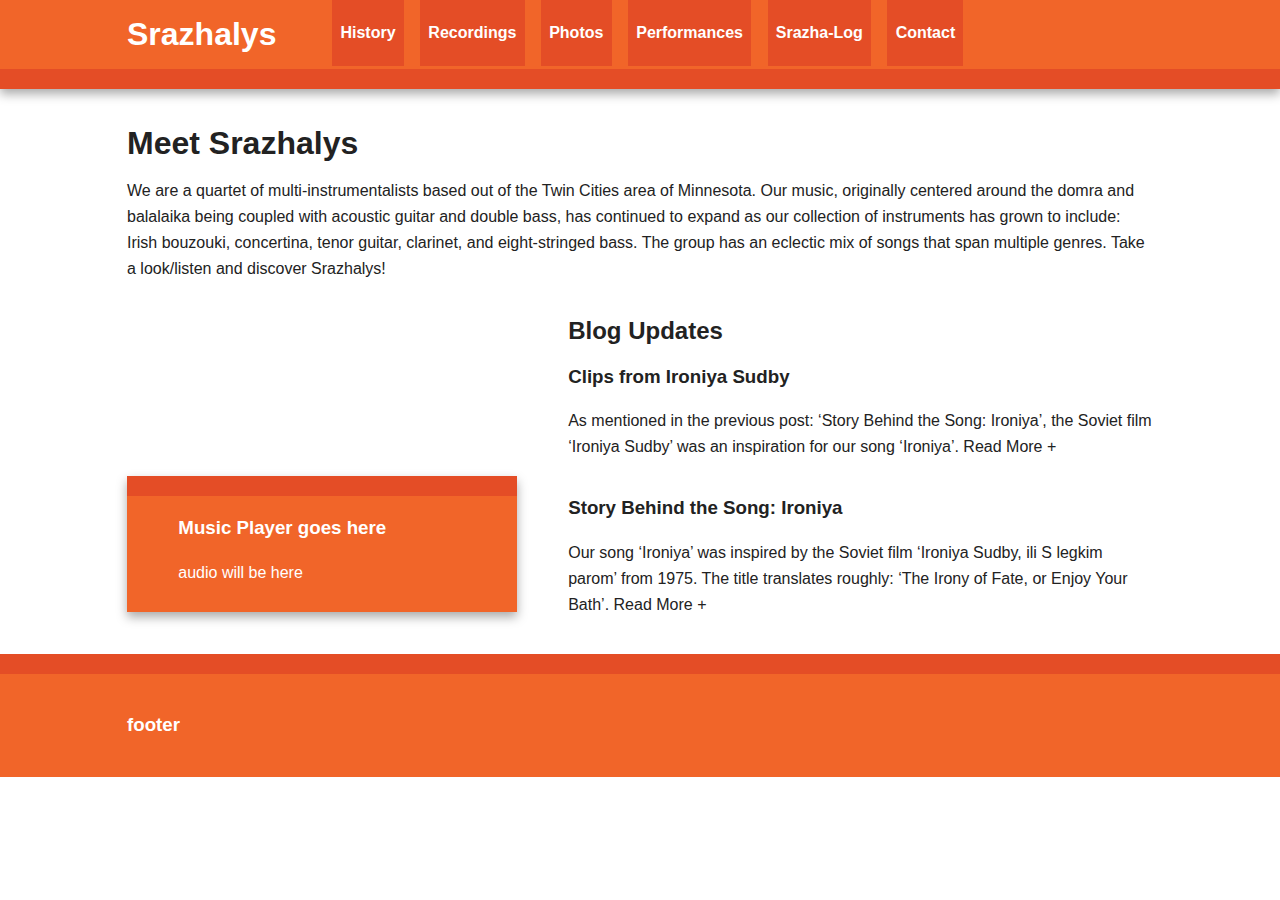
==== index.html @ f8c0aa1a "Organizing File Structure" ====
<!DOCTYPE html>
<!--[if lt IE 7]>      <html class="no-js lt-ie9 lt-ie8 lt-ie7"> <![endif]-->
<!--[if IE 7]>         <html class="no-js lt-ie9 lt-ie8"> <![endif]-->
<!--[if IE 8]>         <html class="no-js lt-ie9"> <![endif]-->
<!--[if gt IE 8]><!--> <html class="no-js"> <!--<![endif]-->
<!--Home-->
    <head>
        <meta charset="utf-8">
        <meta http-equiv="X-UA-Compatible" content="IE=edge,chrome=1">
        <title>Srazhalys</title>
        <meta name="description" content="">
        <meta name="viewport" content="width=device-width, initial-scale=1">

        <link rel="stylesheet" href="css/normalize.min.css">
        <link rel="stylesheet" href="css/main.css">

        <!--[if lt IE 9]>
            <script src="js/vendor/html5-3.6-respond-1.1.0.min.js"></script>
        <![endif]-->
    </head>
    <body>
        <!--[if lt IE 7]>
            <p class="browsehappy">You are using an <strong>outdated</strong> browser. Please <a href="http://browsehappy.com/">upgrade your browser</a> to improve your experience.</p>
        <![endif]-->

        <div class="header-container">
            <header class="wrapper clearfix">
                <h1 class="title">Srazhalys</h1>
                <nav>
                    <ul>
                        <li><a href="History">History</a></li>
                        <li><a href="recordings">Recordings</a></li>
                        <li><a href="photos">Photos</a></li>
                        <li><a href="Performances">Performances</a></li>
                        <li><a href="Srazha-log">Srazha-Log</a></li>
                        <li><a href="Contact">Contact</a></li>
                    </ul>
                </nav>
            </header>
        </div>

        <div class="main-container">
            <div class="main wrapper clearfix">

                <section>
                    <header>
                        <h1>Meet Srazhalys</h1>
                        <p>We are a quartet of multi-instrumentalists based out of the Twin Cities area of Minnesota. Our music, originally centered around the domra and balalaika being coupled with acoustic guitar and double bass, has continued to expand as our collection of instruments has grown to include: Irish bouzouki, concertina, tenor guitar, clarinet, and eight-stringed bass. The group has an eclectic mix of songs that span multiple genres. Take a look/listen and discover Srazhalys!</p>
                    </header>
                    <article>
                        <h2>Blog Updates</h2>
                        <h3>Clips from Ironiya Sudby</h3>
                        <p>As mentioned in the previous post: ‘Story Behind the Song: Ironiya’, the Soviet film ‘Ironiya Sudby’ was an inspiration for our song ‘Ironiya’. Read More +</p>
                    </article>
                    <article>
                        <h3>Story Behind the Song: Ironiya</h3>
                        <p>Our song ‘Ironiya’ was inspired by the Soviet film ‘Ironiya Sudby, ili S legkim parom’ from 1975.  The title translates roughly: ‘The Irony of Fate, or Enjoy Your Bath’. Read More +</p>
                    </article>
                </section>

                <aside>
                    <h3>Music Player goes here</h3>
                    <p>audio will be here</p>
                </aside>

            </div> <!-- #main -->
        </div> <!-- #main-container -->

        <div class="footer-container">
            <footer class="wrapper">
                <h3>footer</h3>
            </footer>
        </div>

        <script src="//ajax.googleapis.com/ajax/libs/jquery/1.11.1/jquery.js"></script>
        <script>window.jQuery || document.write('<script src="js/vendor/jquery-1.11.1.js"><\/script>')</script>

        <script src="js/main.js"></script>

        <!-- Google Analytics: change UA-XXXXX-X to be your site's ID. -->
        <script>
            (function(b,o,i,l,e,r){b.GoogleAnalyticsObject=l;b[l]||(b[l]=
            function(){(b[l].q=b[l].q||[]).push(arguments)});b[l].l=+new Date;
            e=o.createElement(i);r=o.getElementsByTagName(i)[0];
            e.src='//www.google-analytics.com/analytics.js';
            r.parentNode.insertBefore(e,r)}(window,document,'script','ga'));
            ga('create','UA-XXXXX-X');ga('send','pageview');
        </script>
    </body>
</html>
---- css/main.css ----
/*! HTML5 Boilerplate v4.3.0 | MIT License | http://h5bp.com/ */

textarea { 
  -webkit-box-sizing: border-box; /* Safari/Chrome, other WebKit */
  -moz-box-sizing: border-box;    /* Firefox, other Gecko */
  box-sizing: border-box;         /* Opera/IE 8+ */
}

html,
button,
input,
select,
textarea {
    color: #222;
}

html {
    font-size: 1em;
    line-height: 1.4;
}

::-moz-selection {
    background: #b3d4fc;
    text-shadow: none;
}

::selection {
    background: #b3d4fc;
    text-shadow: none;
}

hr {
    display: block;
    height: 1px;
    border: 0;
    border-top: 1px solid #ccc;
    margin: 1em 0;
    padding: 0;
}

audio,
canvas,
img,
video {
    vertical-align: middle;
}

fieldset {
    border: 0;
    margin: 0;
    padding: 0;
}

textarea {
    resize: vertical;
}

.browsehappy {
    margin: 0.2em 0;
    background: #ccc;
    color: #000;
    padding: 0.2em 0;
}


/* ===== Initializr Styles ==================================================
   Author: Jonathan Verrecchia - verekia.com/initializr/responsive-template
   ========================================================================== */

body {
    font: 16px/26px Helvetica, Helvetica Neue, Arial;
}

.wrapper {
    width: 90%;
    margin: 0 5%;
}

/* ===================
    ALL: Orange Theme
   =================== */

.header-container {
    border-bottom: 20px solid #e44d26;
}

.footer-container,
.main aside {
    border-top: 20px solid #e44d26;
}

.header-container,
.footer-container,
.main aside {
    background: #f16529;
}

.title {
    color: white;
}

/* ==============
    MOBILE: Menu
   ============== */

nav ul {
    margin: 0;
    padding: 0;
}

nav a {
    display: block;
    margin-bottom: 10px;
    padding: 15px 0;

    text-align: center;
    text-decoration: none;
    font-weight: bold;

    color: white;
    background: #e44d26;
}

nav a:hover,
nav a:visited {
    color: white;
}

nav a:hover {
    text-decoration: underline;
}


/* ==============
    MOBILE: Main
   ============== */

.main {
    padding: 20px 0;
}

.main article h1 {
    font-size: 2em;
}

.main aside {
    color: white;
    padding: 0px 5% 10px;
}

.footer-container footer {
    color: white;
    padding: 20px 0;
}

/* ===============
    ALL: IE Fixes
   =============== */

.ie7 .title {
    padding-top: 20px;
}

/* ==========================================================================
   Author's custom styles
   ========================================================================== */















/* ==========================================================================
   Media Queries
   ========================================================================== */

@media only screen and (min-width: 480px) {

/* ====================
    INTERMEDIATE: Menu
   ==================== */

    nav a {
        float: left;
        margin: 0 1%;
        padding: 20px 3%;
        margin-bottom: 0;
    }

    nav li:first-child a {
        margin-left: 0;
    }

    nav li:last-child a {
        margin-right: 0;
    }

/* ========================
    INTERMEDIATE: IE Fixes
   ======================== */

    nav ul li {
        display: inline;
    }

    .oldie nav a {
        margin: 0 0.7%;
    }
}

@media only screen and (min-width: 768px) {

/* ====================
    WIDE: CSS3 Effects
   ==================== */

    .header-container,
    .main aside {
        -webkit-box-shadow: 0 5px 10px #aaa;
           -moz-box-shadow: 0 5px 10px #aaa;
                box-shadow: 0 5px 10px #aaa;
    }

/* ============
    WIDE: Menu
   ============ */

    .title {
        float: left;
    }
	
   nav a {
        margin: 0 1%;
        padding: 20px 1%;
        margin-bottom: 0;
    }

    nav li:first-child a {
        margin-left: 0;
    }

    nav li:last-child a {
        margin-right: 0;
    }
    
    nav {
        float: right;
        width: 80%;
    }

/* ============
    WIDE: Main
   ============ */

    .main article {
        float: right;
        width: 57%;
    }

    .main aside {
        float: left;
        width: 28%;
    }
}

@media only screen and (min-width: 1140px) {

/* ===============
    Maximal Width
   =============== */

    .wrapper {
        width: 1026px; /* 1140px - 10% for margins */
        margin: 0 auto;
    }
}

/* ==========================================================================
   Helper classes
   ========================================================================== */

.ir {
    background-color: transparent;
    border: 0;
    overflow: hidden;
    *text-indent: -9999px;
}

.ir:before {
    content: "";
    display: block;
    width: 0;
    height: 150%;
}

.hidden {
    display: none !important;
    visibility: hidden;
}

.visuallyhidden {
    border: 0;
    clip: rect(0 0 0 0);
    height: 1px;
    margin: -1px;
    overflow: hidden;
    padding: 0;
    position: absolute;
    width: 1px;
}

.visuallyhidden.focusable:active,
.visuallyhidden.focusable:focus {
    clip: auto;
    height: auto;
    margin: 0;
    overflow: visible;
    position: static;
    width: auto;
}

.invisible {
    visibility: hidden;
}

.clearfix:before,
.clearfix:after {
    content: " ";
    display: table;
}

.clearfix:after {
    clear: both;
}

.clearfix {
    *zoom: 1;
}

/* ==========================================================================
   Print styles
   ========================================================================== */

@media print {
    * {
        background: transparent !important;
        color: #000 !important;
        box-shadow: none !important;
        text-shadow: none !important;
    }

    a,
    a:visited {
        text-decoration: underline;
    }

    a[href]:after {
        content: " (" attr(href) ")";
    }

    abbr[title]:after {
        content: " (" attr(title) ")";
    }

    .ir a:after,
    a[href^="javascript:"]:after,
    a[href^="#"]:after {
        content: "";
    }

    pre,
    blockquote {
        border: 1px solid #999;
        page-break-inside: avoid;
    }

    thead {
        display: table-header-group;
    }

    tr,
    img {
        page-break-inside: avoid;
    }

    img {
        max-width: 100% !important;
    }

    @page {
        margin: 0.5cm;
    }

    p,
    h2,
    h3 {
        orphans: 3;
        widows: 3;
    }

    h2,
    h3 {
        page-break-after: avoid;
    }
}
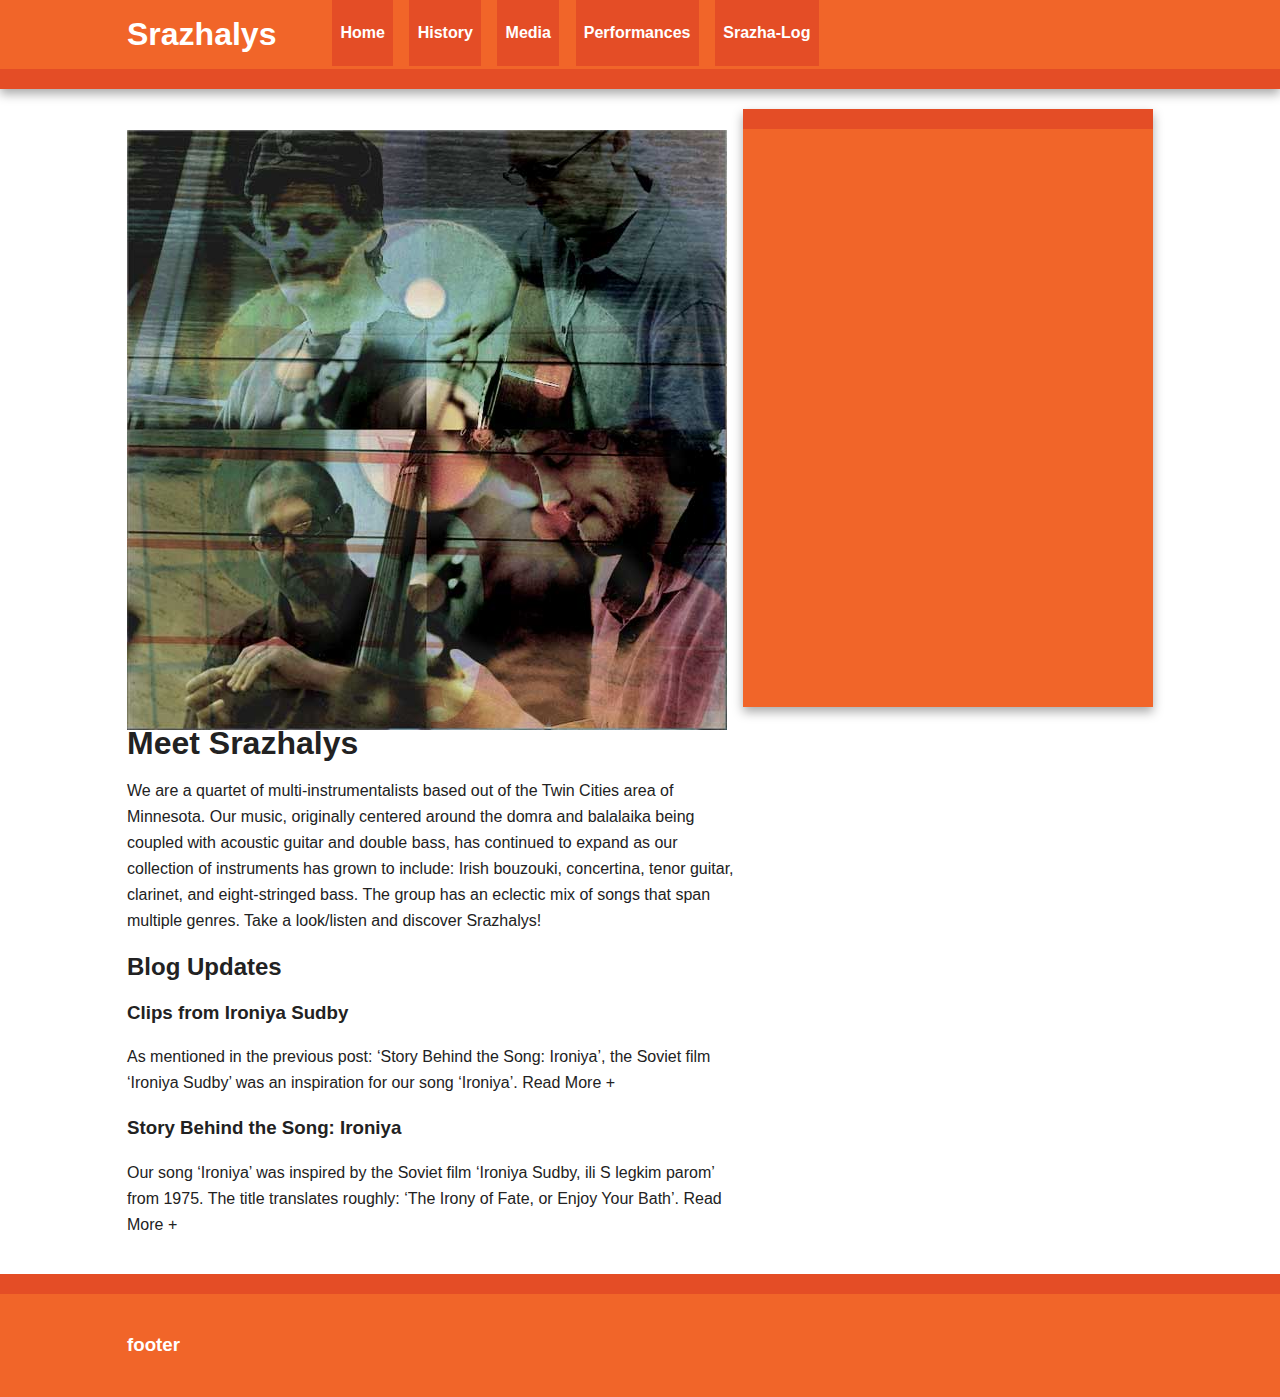
==== commit b2ab4eaa: "added images, updated home, performances, media pg" ====
--- a/index.html
+++ b/index.html
@@ -28,12 +28,11 @@
                 <h1 class="title">Srazhalys</h1>
                 <nav>
                     <ul>
+                    	<li><a href="">Home</a></li>
                         <li><a href="History">History</a></li>
-                        <li><a href="recordings">Recordings</a></li>
-                        <li><a href="photos">Photos</a></li>
+                        <li><a href="Media">Media</a></li>
                         <li><a href="Performances">Performances</a></li>
                         <li><a href="Srazha-log">Srazha-Log</a></li>
-                        <li><a href="Contact">Contact</a></li>
                     </ul>
                 </nav>
             </header>
@@ -44,6 +43,7 @@
 
                 <section>
                     <header>
+                        <img src="img/homepage.jpg" alt="album cover with photos">
                         <h1>Meet Srazhalys</h1>
                         <p>We are a quartet of multi-instrumentalists based out of the Twin Cities area of Minnesota. Our music, originally centered around the domra and balalaika being coupled with acoustic guitar and double bass, has continued to expand as our collection of instruments has grown to include: Irish bouzouki, concertina, tenor guitar, clarinet, and eight-stringed bass. The group has an eclectic mix of songs that span multiple genres. Take a look/listen and discover Srazhalys!</p>
                     </header>
@@ -59,8 +59,7 @@
                 </section>
 
                 <aside>
-                    <h3>Music Player goes here</h3>
-                    <p>audio will be here</p>
+                    <iframe style="border: 0; width: 350px; height: 560px;" src="http://bandcamp.com/EmbeddedPlayer/album=3170733593/size=large/bgcol=ffffff/linkcol=63b2cc/artwork=small/transparent=true/" seamless><a href="http://srazhalys.bandcamp.com/album/srazhalys">Srazhalys by Srazhalys</a></iframe>
                 </aside>
 
             </div> <!-- #main -->
--- a/css/main.css
+++ b/css/main.css
@@ -43,6 +43,7 @@
 img,
 video {
     vertical-align: middle;
+
 }
 
 fieldset {
@@ -261,14 +262,18 @@
     WIDE: Main
    ============ */
 
-    .main article {
+    .main section {
+        float: left;
+        width: 60%;
+    }
+
+    .main aside {
         float: right;
-        width: 57%;
-    }
-
-    .main aside {
-        float: left;
-        width: 28%;
+        width: 30%;
+    }
+    
+    .main aside iframe {
+    	max-width: 100%;
     }
 }
 
@@ -411,4 +416,8 @@
     h3 {
         page-break-after: avoid;
     }
-}+}
+
+section img {
+	float: left;
+}
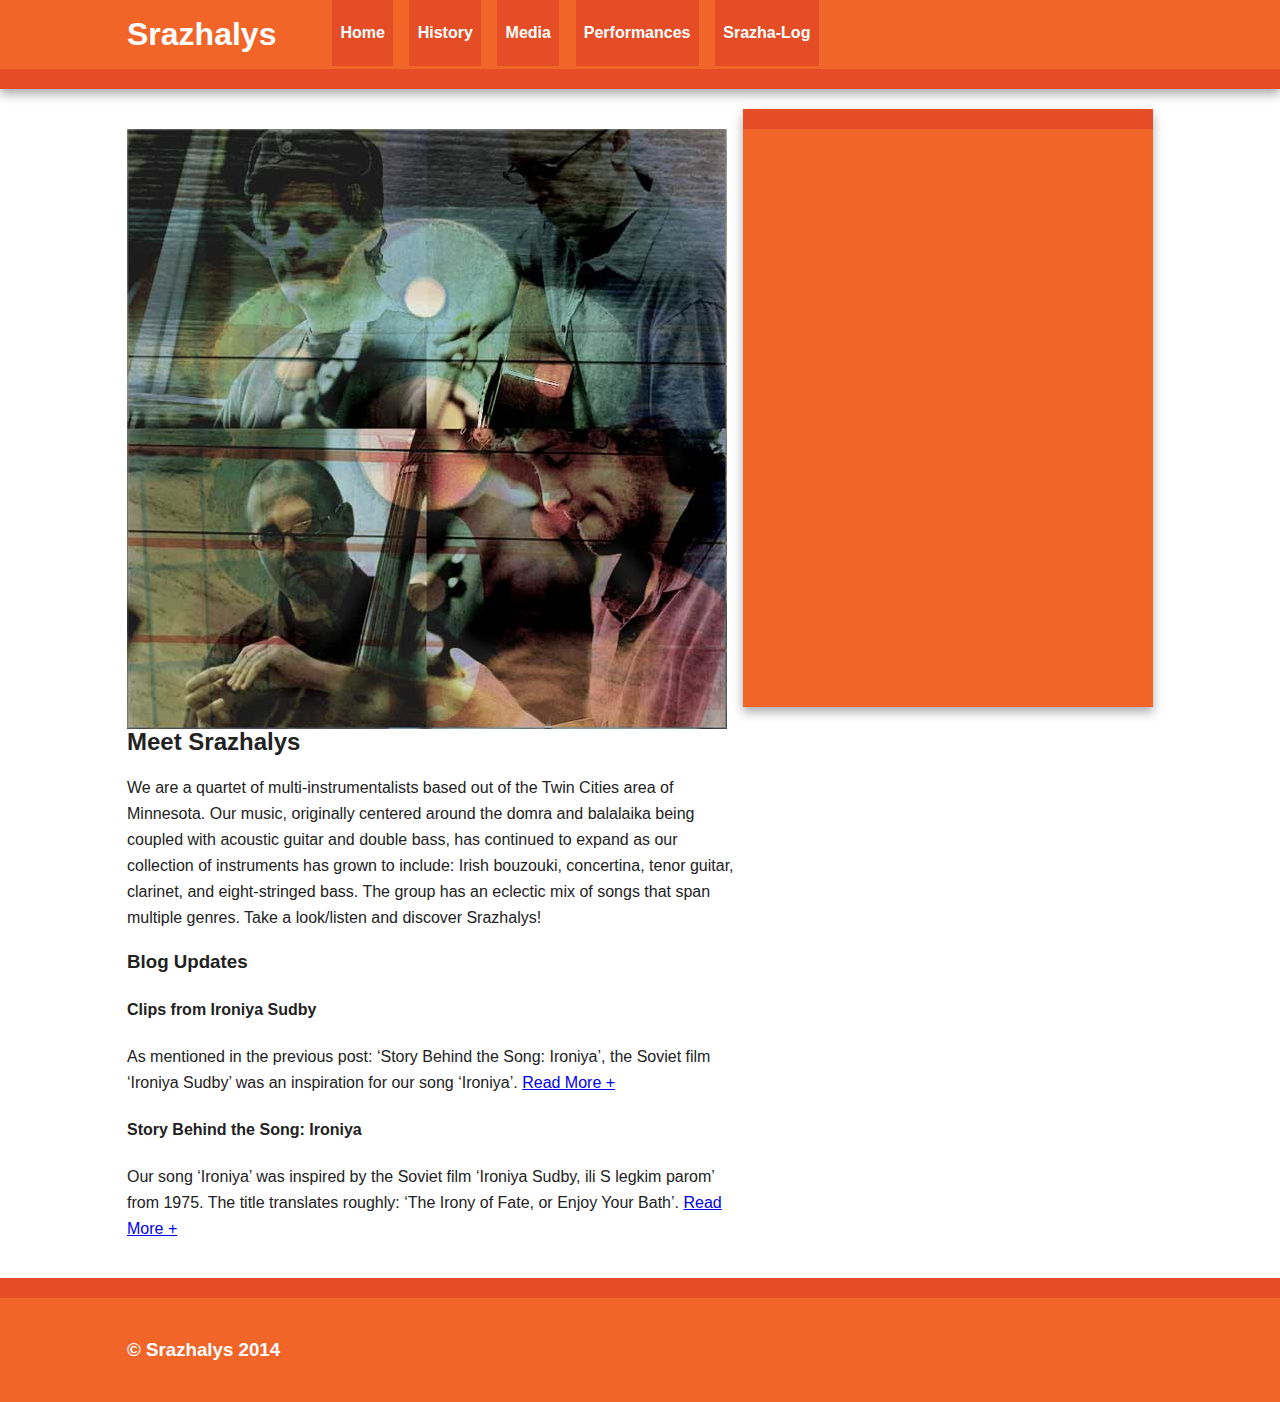
==== commit f5708f5f: "Part One HTML Commit" ====
--- a/index.html
+++ b/index.html
@@ -32,7 +32,7 @@
                         <li><a href="History">History</a></li>
                         <li><a href="Media">Media</a></li>
                         <li><a href="Performances">Performances</a></li>
-                        <li><a href="Srazha-log">Srazha-Log</a></li>
+                        <li><a href="Srazha-Log">Srazha-Log</a></li>
                     </ul>
                 </nav>
             </header>
@@ -44,17 +44,17 @@
                 <section>
                     <header>
                         <img src="img/homepage.jpg" alt="album cover with photos">
-                        <h1>Meet Srazhalys</h1>
+                        <h2>Meet Srazhalys</h2>
                         <p>We are a quartet of multi-instrumentalists based out of the Twin Cities area of Minnesota. Our music, originally centered around the domra and balalaika being coupled with acoustic guitar and double bass, has continued to expand as our collection of instruments has grown to include: Irish bouzouki, concertina, tenor guitar, clarinet, and eight-stringed bass. The group has an eclectic mix of songs that span multiple genres. Take a look/listen and discover Srazhalys!</p>
                     </header>
                     <article>
-                        <h2>Blog Updates</h2>
-                        <h3>Clips from Ironiya Sudby</h3>
-                        <p>As mentioned in the previous post: ‘Story Behind the Song: Ironiya’, the Soviet film ‘Ironiya Sudby’ was an inspiration for our song ‘Ironiya’. Read More +</p>
+                        <h3>Blog Updates</h3>
+                        <h4>Clips from Ironiya Sudby</h4>
+                        <p>As mentioned in the previous post: ‘Story Behind the Song: Ironiya’, the Soviet film ‘Ironiya Sudby’ was an inspiration for our song ‘Ironiya’. <a href="Srazha-Log/#dec414">Read More +</a></p>
                     </article>
                     <article>
-                        <h3>Story Behind the Song: Ironiya</h3>
-                        <p>Our song ‘Ironiya’ was inspired by the Soviet film ‘Ironiya Sudby, ili S legkim parom’ from 1975.  The title translates roughly: ‘The Irony of Fate, or Enjoy Your Bath’. Read More +</p>
+                        <h4>Story Behind the Song: Ironiya</h4>
+                        <p>Our song ‘Ironiya’ was inspired by the Soviet film ‘Ironiya Sudby, ili S legkim parom’ from 1975.  The title translates roughly: ‘The Irony of Fate, or Enjoy Your Bath’. <a href="Srazha-Log/#nov2814">Read More +</a></p>
                     </article>
                 </section>
 
@@ -67,7 +67,7 @@
 
         <div class="footer-container">
             <footer class="wrapper">
-                <h3>footer</h3>
+                <h3>&copy; Srazhalys 2014</h3>
             </footer>
         </div>
 
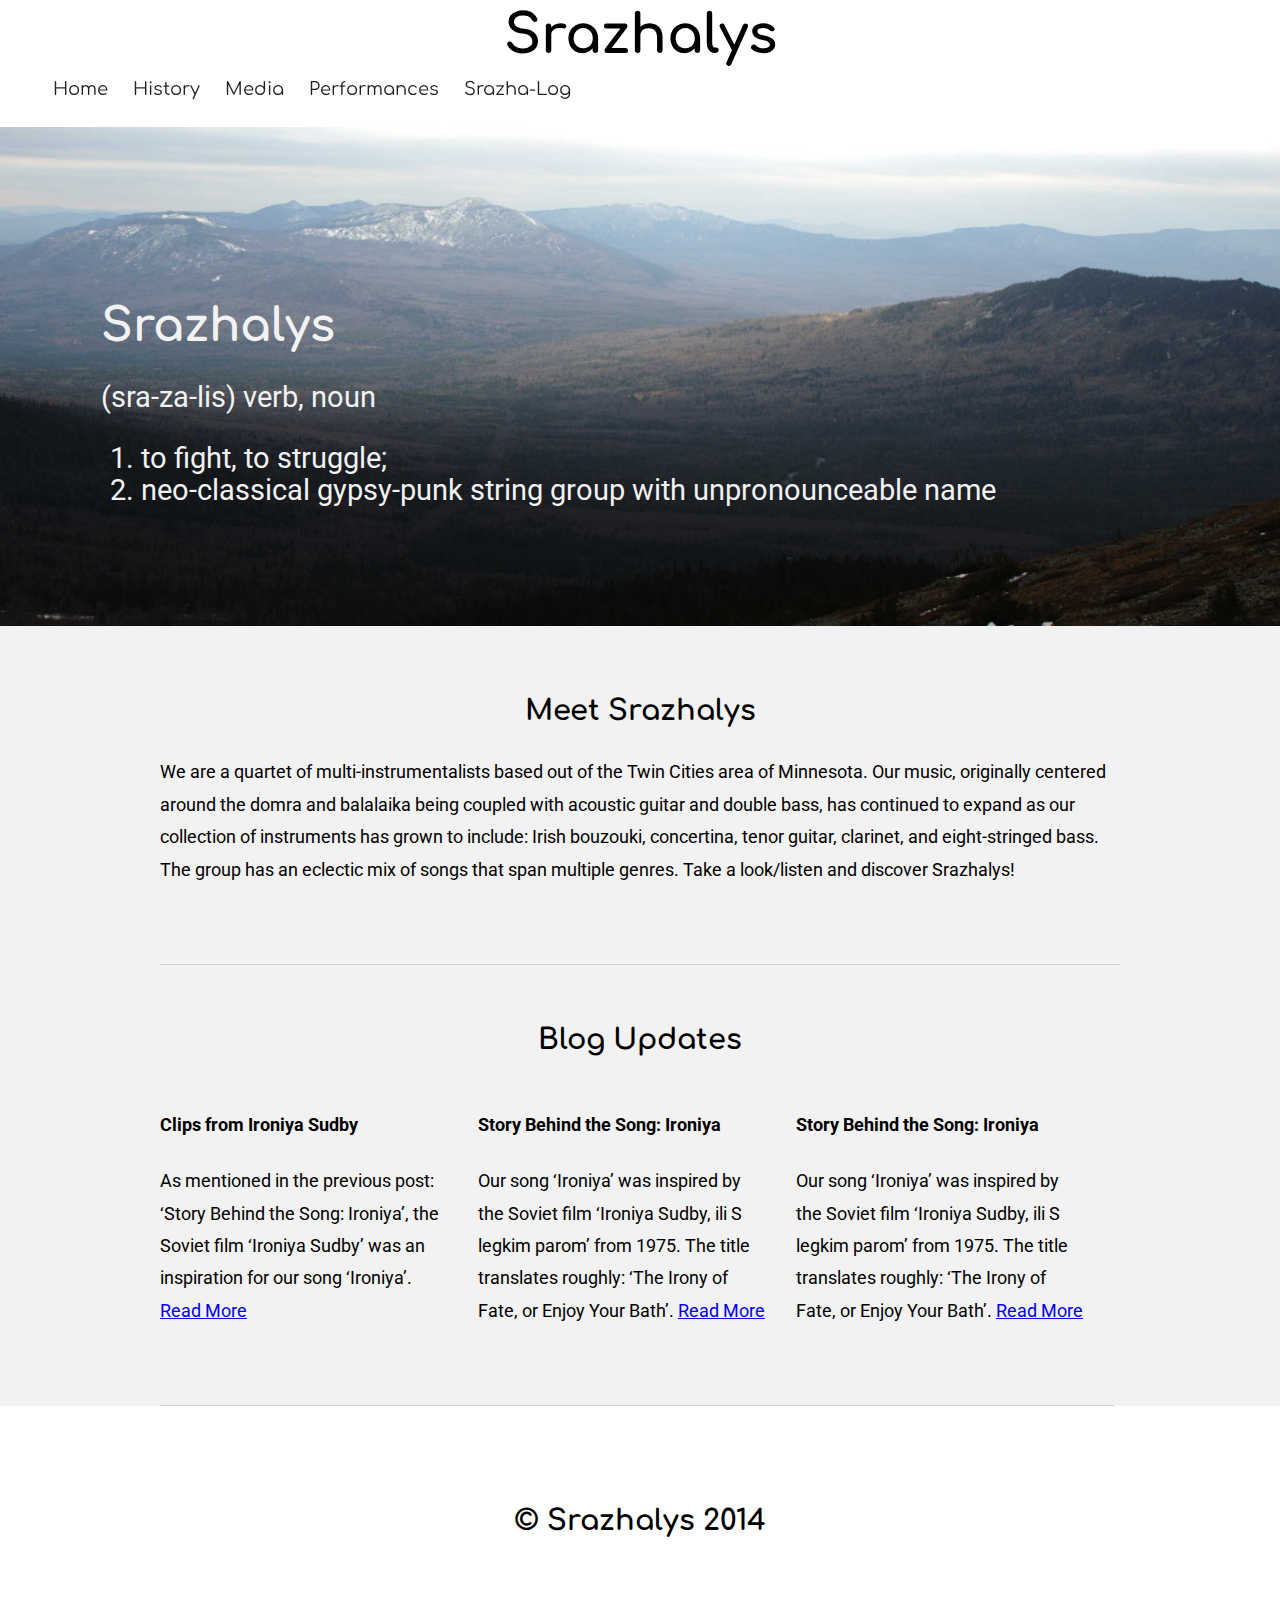
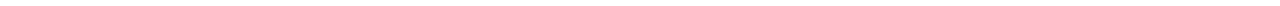
==== commit def928fa: "Redid CSS From Scratch; layout, typography" ====
--- a/index.html
+++ b/index.html
@@ -6,13 +6,14 @@
 <!--Home-->
     <head>
         <meta charset="utf-8">
-        <meta http-equiv="X-UA-Compatible" content="IE=edge,chrome=1">
         <title>Srazhalys</title>
         <meta name="description" content="">
         <meta name="viewport" content="width=device-width, initial-scale=1">
 
-        <link rel="stylesheet" href="css/normalize.min.css">
-        <link rel="stylesheet" href="css/main.css">
+		<link rel="stylesheet" href="boilercss/normalize.min.css">
+        <link rel="stylesheet" href="css/style.css">
+        <link href='http://fonts.googleapis.com/css?family=Comfortaa:400,700' rel='stylesheet' type='text/css'>
+        <link href='http://fonts.googleapis.com/css?family=Roboto:300' rel='stylesheet' type='text/css'>
 
         <!--[if lt IE 9]>
             <script src="js/vendor/html5-3.6-respond-1.1.0.min.js"></script>
@@ -22,68 +23,61 @@
         <!--[if lt IE 7]>
             <p class="browsehappy">You are using an <strong>outdated</strong> browser. Please <a href="http://browsehappy.com/">upgrade your browser</a> to improve your experience.</p>
         <![endif]-->
-
-        <div class="header-container">
-            <header class="wrapper clearfix">
+			
+			<header>
                 <h1 class="title">Srazhalys</h1>
                 <nav>
                     <ul>
-                    	<li><a href="">Home</a></li>
+                    	<li><a href="#">Home</a></li>
                         <li><a href="History">History</a></li>
                         <li><a href="Media">Media</a></li>
                         <li><a href="Performances">Performances</a></li>
                         <li><a href="Srazha-Log">Srazha-Log</a></li>
                     </ul>
                 </nav>
+                <iframe id="navsound" style="border: 0; width: 20%; height: 50px;" src="http://bandcamp.com/EmbeddedPlayer/album=3170733593/size=small/bgcol=ffffff/linkcol=63b2cc/artwork=none/transparent=true/" seamless><a href="http://srazhalys.bandcamp.com/album/srazhalys">Srazhalys by Srazhalys</a></iframe>
             </header>
-        </div>
 
-        <div class="main-container">
-            <div class="main wrapper clearfix">
-
-                <section>
-                    <header>
-                        <img src="img/homepage.jpg" alt="album cover with photos">
-                        <h2>Meet Srazhalys</h2>
-                        <p>We are a quartet of multi-instrumentalists based out of the Twin Cities area of Minnesota. Our music, originally centered around the domra and balalaika being coupled with acoustic guitar and double bass, has continued to expand as our collection of instruments has grown to include: Irish bouzouki, concertina, tenor guitar, clarinet, and eight-stringed bass. The group has an eclectic mix of songs that span multiple genres. Take a look/listen and discover Srazhalys!</p>
+               <section>
+                	<header>
+                        <figure><img src="img/russianlandscape.jpg" alt="Russian Landscape Image">					
+                       		 <figcaption>
+                        		<h2>Srazhalys</h2>
+                        		<p>(sra-za-lis) verb, noun</p>
+                        			<ol>
+                        				<li>to fight, to struggle;</li>
+                        				<li>neo-classical gypsy-punk string group with unpronounceable name</li>	
+                        			</ol>
+                        	</figcaption>
+                        </figure>
                     </header>
-                    <article>
-                        <h3>Blog Updates</h3>
-                        <h4>Clips from Ironiya Sudby</h4>
-                        <p>As mentioned in the previous post: ‘Story Behind the Song: Ironiya’, the Soviet film ‘Ironiya Sudby’ was an inspiration for our song ‘Ironiya’. <a href="Srazha-Log/#dec414">Read More +</a></p>
-                    </article>
-                    <article>
-                        <h4>Story Behind the Song: Ironiya</h4>
-                        <p>Our song ‘Ironiya’ was inspired by the Soviet film ‘Ironiya Sudby, ili S legkim parom’ from 1975.  The title translates roughly: ‘The Irony of Fate, or Enjoy Your Bath’. <a href="Srazha-Log/#nov2814">Read More +</a></p>
-                    </article>
+                       
+                        <article>
+                        	<h3>Meet Srazhalys</h3>
+                       	 	<p>We are a quartet of multi-instrumentalists based out of the Twin Cities area of Minnesota. Our music, originally centered around the domra and balalaika being coupled with acoustic guitar and double bass, has continued to expand as our collection of instruments has grown to include: Irish bouzouki, concertina, tenor guitar, clarinet, and eight-stringed bass. The group has an eclectic mix of songs that span multiple genres. Take a look/listen and discover Srazhalys!</p>
+                   		</article>
+                   	 
+                   	 <div class="blog">
+                     	<h3>Blog Updates</h3>
+                    		<article>
+                        	<h4>Clips from Ironiya Sudby</h4>
+                        	<p>As mentioned in the previous post: ‘Story Behind the Song: Ironiya’, the Soviet film ‘Ironiya Sudby’ was an inspiration for our song ‘Ironiya’. <a href="Srazha-Log/#dec414">Read More</a></p>
+                    		</article>
+                   		 	<article>
+                       		<h4>Story Behind the Song: Ironiya</h4>
+                       		<p>Our song ‘Ironiya’ was inspired by the Soviet film ‘Ironiya Sudby, ili S legkim parom’ from 1975.  The title translates roughly: ‘The Irony of Fate, or Enjoy Your Bath’. <a href="Srazha-Log/#nov2814">Read More</a></p>
+                    		</article>
+                   			<article>
+                    		<h4>Story Behind the Song: Ironiya</h4>
+                        	<p>Our song ‘Ironiya’ was inspired by the Soviet film ‘Ironiya Sudby, ili S legkim parom’ from 1975.  The title translates roughly: ‘The Irony of Fate, or Enjoy Your Bath’. <a href="Srazha-Log/#nov2814">Read More</a></p>
+                    		</article>
+                    </div>
+               
                 </section>
 
-                <aside>
-                    <iframe style="border: 0; width: 350px; height: 560px;" src="http://bandcamp.com/EmbeddedPlayer/album=3170733593/size=large/bgcol=ffffff/linkcol=63b2cc/artwork=small/transparent=true/" seamless><a href="http://srazhalys.bandcamp.com/album/srazhalys">Srazhalys by Srazhalys</a></iframe>
-                </aside>
+        <footer>
+                <h3>&copy; Srazhalys 2014</h3>
+        </footer>
 
-            </div> <!-- #main -->
-        </div> <!-- #main-container -->
-
-        <div class="footer-container">
-            <footer class="wrapper">
-                <h3>&copy; Srazhalys 2014</h3>
-            </footer>
-        </div>
-
-        <script src="//ajax.googleapis.com/ajax/libs/jquery/1.11.1/jquery.js"></script>
-        <script>window.jQuery || document.write('<script src="js/vendor/jquery-1.11.1.js"><\/script>')</script>
-
-        <script src="js/main.js"></script>
-
-        <!-- Google Analytics: change UA-XXXXX-X to be your site's ID. -->
-        <script>
-            (function(b,o,i,l,e,r){b.GoogleAnalyticsObject=l;b[l]||(b[l]=
-            function(){(b[l].q=b[l].q||[]).push(arguments)});b[l].l=+new Date;
-            e=o.createElement(i);r=o.getElementsByTagName(i)[0];
-            e.src='//www.google-analytics.com/analytics.js';
-            r.parentNode.insertBefore(e,r)}(window,document,'script','ga'));
-            ga('create','UA-XXXXX-X');ga('send','pageview');
-        </script>
     </body>
 </html>
--- a/css/style.css
+++ b/css/style.css
@@ -0,0 +1,113 @@
+img {
+  max-width: 100%; }
+
+figure {
+  position: relative;
+  clear: both; }
+
+figcaption {
+  max-width: 100%;
+  position: absolute;
+  bottom: 0px;
+  padding: 3.5em;
+  margin: 0px;
+  color: #f2f2f2;
+  font-size: 1.6em; }
+
+body {
+  font-size: large;
+  line-height: 1.8em;
+  font-family: "Roboto", sans-serif;
+  -webkit-box-sizing: border-box;
+  -moz-box-sizing: border-box;
+  box-sizing: border-box; }
+
+h1, h2, h3 {
+  font-family: "Comfortaa", cursive;
+  font-size: 1.6em; }
+
+h3 {
+  text-align: center;
+  padding-top: 30px; }
+
+.title {
+  text-align: center;
+  font-size: 3em;
+  margin: 0px;
+  padding: 20px 0px 75px 0px;
+  background-color: #fff; }
+
+body {
+  background-color: #f2f2f2; }
+
+#navsound {
+  position: fixed;
+  z-index: 999;
+  top: 70px;
+  right: 20px; }
+
+nav {
+  position: fixed;
+  top: 60px;
+  left: 0px;
+  font-family: "Comfortaa", cursive;
+  z-index: 999; }
+  nav ul {
+    margin: 0px; }
+  nav li {
+    float: left; }
+  nav li a {
+    color: #1f1f1f;
+    text-decoration: none;
+    display: block;
+    background-color: rgba(255, 255, 255, 0.7);
+    padding: .7em; }
+  nav li a:hover {
+    background-color: #e1eaef;
+    text-decoration: underline; }
+  nav li ul {
+    display: none;
+    position: absolute;
+    padding: 0; }
+  nav li:hover ul {
+    display: block;
+    z-index: 99;
+    width: 130px; }
+  nav li li {
+    float: none;
+    border-bottom: 1px solid #ccc;
+    font-size: 80%; }
+  nav li li a {
+    border: 0;
+    border-left: 1px solid #ccc;
+    border-right: 1px solid #ccc; }
+
+section article, .blog, .submain {
+  max-width: 960px;
+  margin: 0px auto;
+  padding-bottom: 60px; }
+
+section article {
+  border-bottom: 1px solid #cfcfcf; }
+
+.blog article {
+  float: left;
+  max-width: 30%;
+  padding: 0px 30px 60px 0px; }
+
+.submain section {
+  float: left;
+  max-width: 70%; }
+
+.submain aside {
+  max-width: 25%;
+  float: right;
+  padding-top: 55px;
+  border-bottom: 1px solid #cfcfcf; }
+
+footer {
+  clear: both;
+  background-color: #fff;
+  padding: 40px; }
+
+/*# sourceMappingURL=style.css.map */
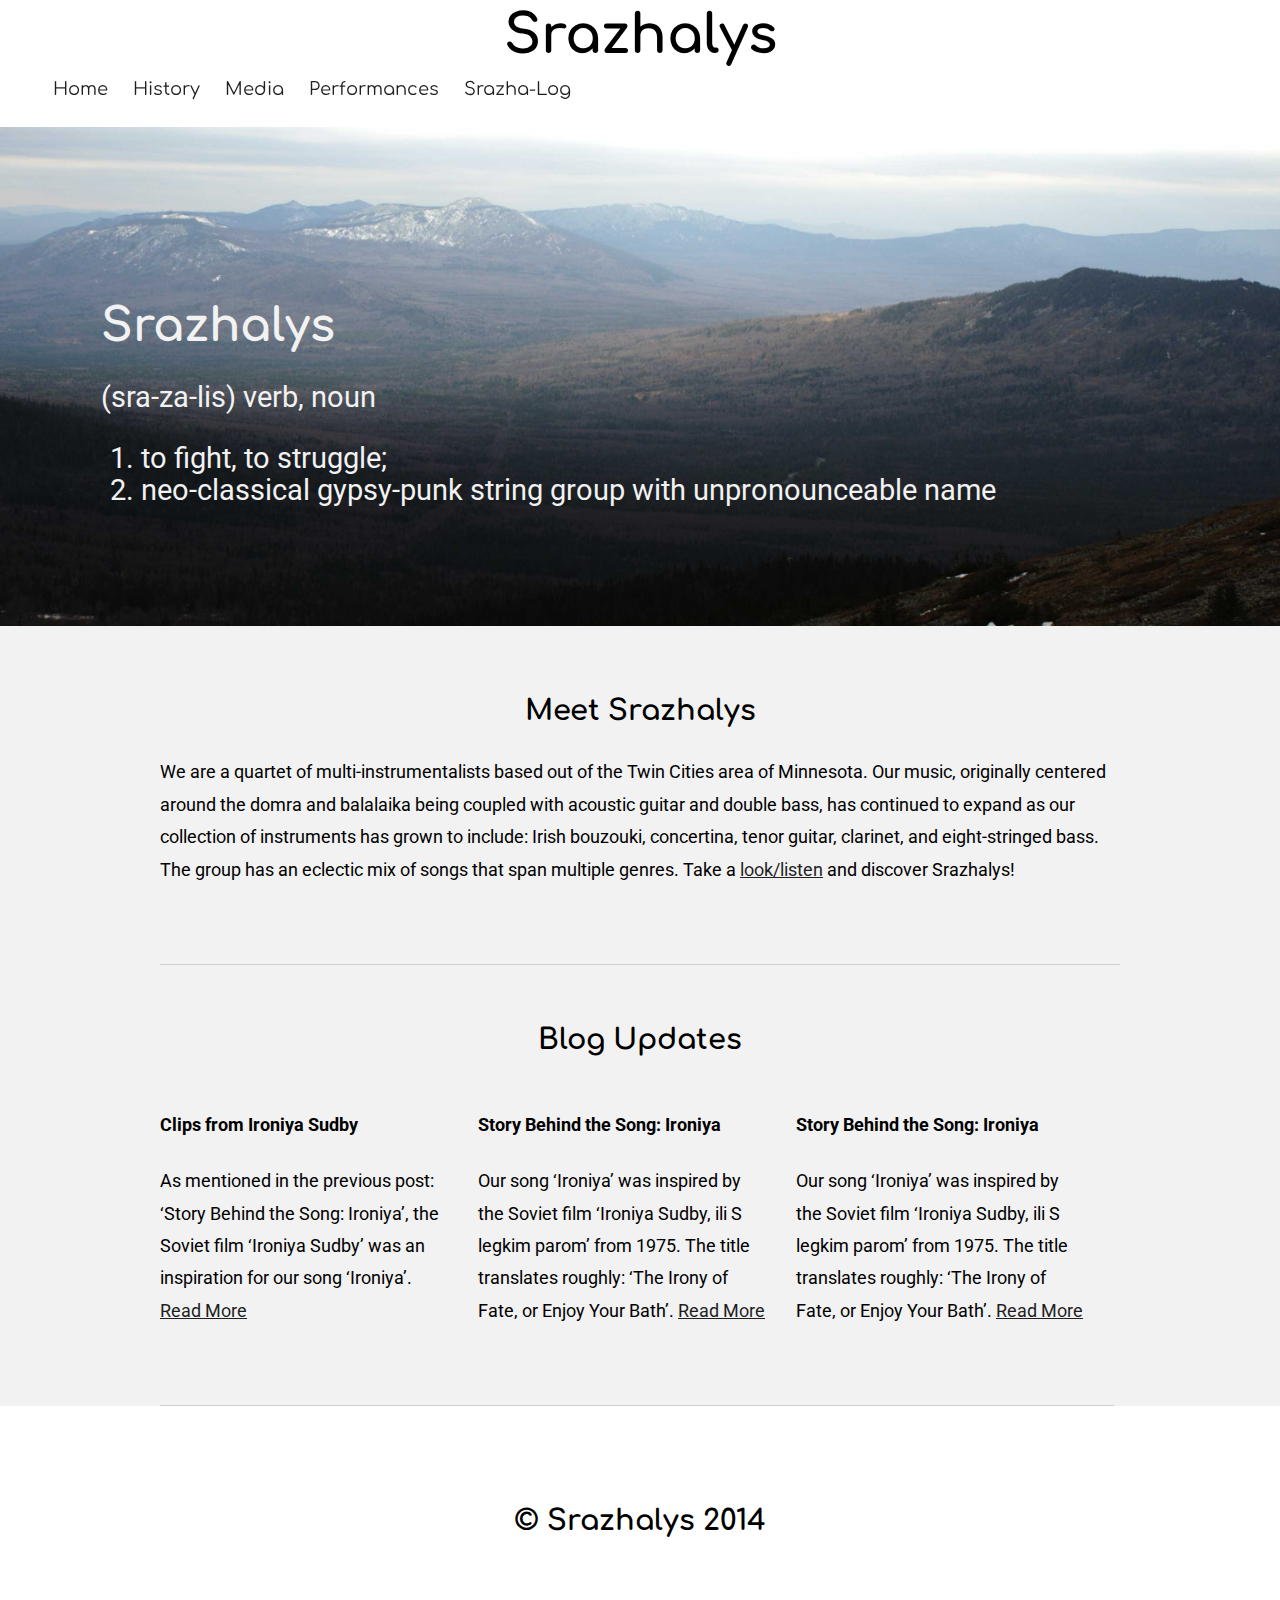
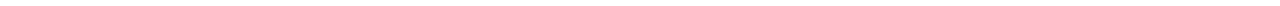
==== commit df0a4011: "updated link css" ====
--- a/index.html
+++ b/index.html
@@ -54,7 +54,7 @@
                        
                         <article>
                         	<h3>Meet Srazhalys</h3>
-                       	 	<p>We are a quartet of multi-instrumentalists based out of the Twin Cities area of Minnesota. Our music, originally centered around the domra and balalaika being coupled with acoustic guitar and double bass, has continued to expand as our collection of instruments has grown to include: Irish bouzouki, concertina, tenor guitar, clarinet, and eight-stringed bass. The group has an eclectic mix of songs that span multiple genres. Take a look/listen and discover Srazhalys!</p>
+                       	 	<p>We are a quartet of multi-instrumentalists based out of the Twin Cities area of Minnesota. Our music, originally centered around the domra and balalaika being coupled with acoustic guitar and double bass, has continued to expand as our collection of instruments has grown to include: Irish bouzouki, concertina, tenor guitar, clarinet, and eight-stringed bass. The group has an eclectic mix of songs that span multiple genres. Take a <a href="Media">look/listen</a> and discover Srazhalys!</p>
                    		</article>
                    	 
                    	 <div class="blog">
--- a/css/style.css
+++ b/css/style.css
@@ -1,4 +1,4 @@
-img {
+img, iframe {
   max-width: 100%; }
 
 figure {
@@ -65,22 +65,20 @@
   nav li a:hover {
     background-color: #e1eaef;
     text-decoration: underline; }
-  nav li ul {
-    display: none;
-    position: absolute;
-    padding: 0; }
-  nav li:hover ul {
-    display: block;
-    z-index: 99;
-    width: 130px; }
-  nav li li {
-    float: none;
-    border-bottom: 1px solid #ccc;
-    font-size: 80%; }
-  nav li li a {
-    border: 0;
-    border-left: 1px solid #ccc;
-    border-right: 1px solid #ccc; }
+
+aside ul li a {
+  color: #1f1f1f;
+  text-decoration: none;
+  display: block;
+  padding: .7em; }
+aside ul li a:hover {
+  background-color: #e1eaef;
+  text-decoration: underline; }
+
+article a {
+  color: #1f1f1f; }
+article a:hover {
+  color: #e1eaef; }
 
 section article, .blog, .submain {
   max-width: 960px;
